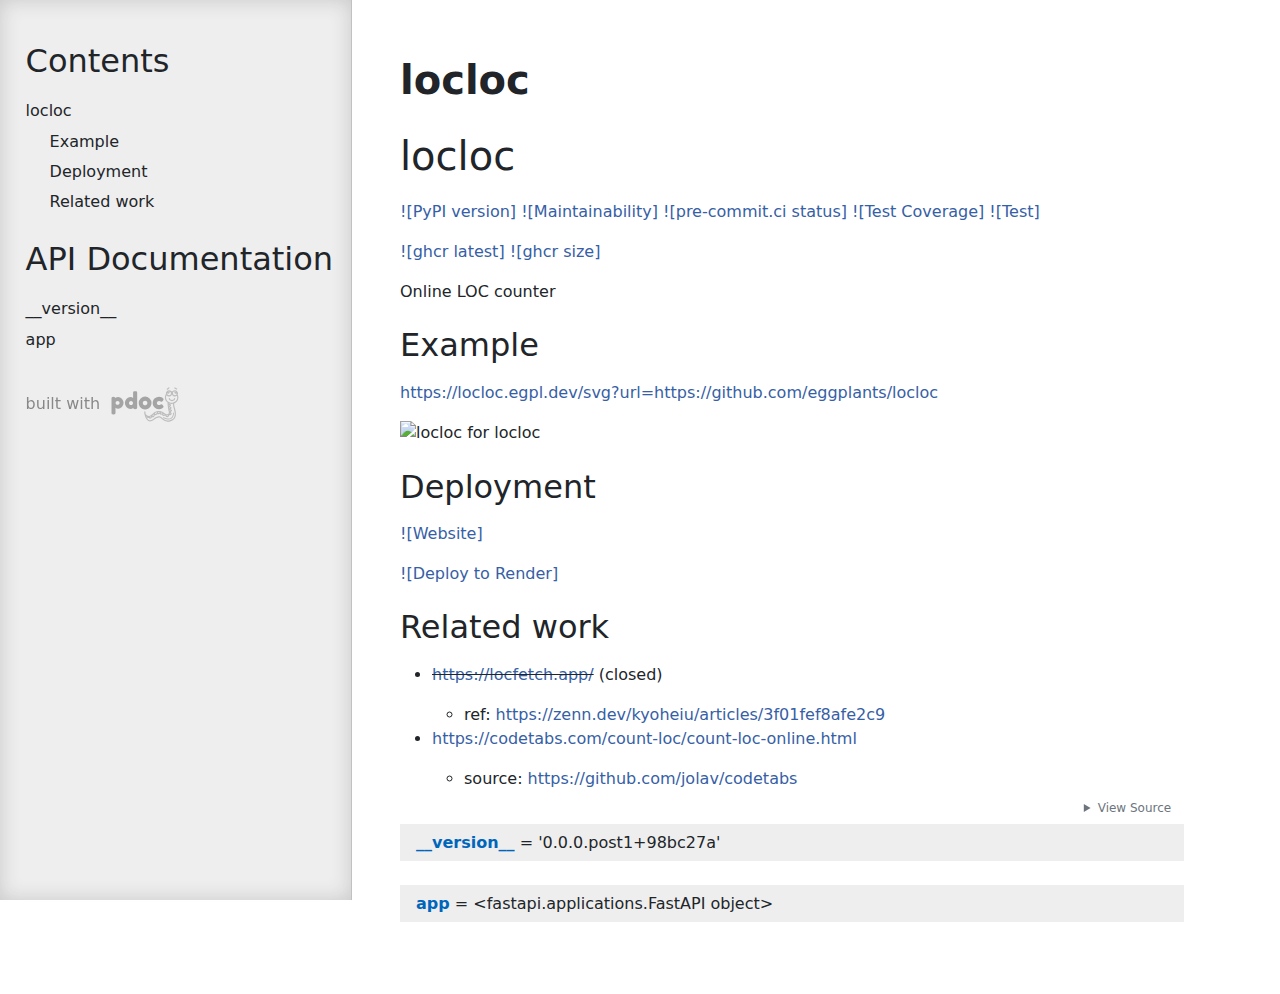
==== locloc.html @ e7546ebe "deploy: 98bc27acf43d729ed4a6e82d3b8231290cb11a8b" ====
<!doctype html>
<html lang="en">
<head>
    <meta charset="utf-8">
    <meta name="viewport" content="width=device-width, initial-scale=1">
    <meta name="generator" content="pdoc 15.0.1"/>
    <title>locloc API documentation</title>

    <style>/*! * Bootstrap Reboot v5.0.0 (https://getbootstrap.com/) * Copyright 2011-2021 The Bootstrap Authors * Copyright 2011-2021 Twitter, Inc. * Licensed under MIT (https://github.com/twbs/bootstrap/blob/main/LICENSE) * Forked from Normalize.css, licensed MIT (https://github.com/necolas/normalize.css/blob/master/LICENSE.md) */*,::after,::before{box-sizing:border-box}@media (prefers-reduced-motion:no-preference){:root{scroll-behavior:smooth}}body{margin:0;font-family:system-ui,-apple-system,"Segoe UI",Roboto,"Helvetica Neue",Arial,"Noto Sans","Liberation Sans",sans-serif,"Apple Color Emoji","Segoe UI Emoji","Segoe UI Symbol","Noto Color Emoji";font-size:1rem;font-weight:400;line-height:1.5;color:#212529;background-color:#fff;-webkit-text-size-adjust:100%;-webkit-tap-highlight-color:transparent}hr{margin:1rem 0;color:inherit;background-color:currentColor;border:0;opacity:.25}hr:not([size]){height:1px}h1,h2,h3,h4,h5,h6{margin-top:0;margin-bottom:.5rem;font-weight:500;line-height:1.2}h1{font-size:calc(1.375rem + 1.5vw)}@media (min-width:1200px){h1{font-size:2.5rem}}h2{font-size:calc(1.325rem + .9vw)}@media (min-width:1200px){h2{font-size:2rem}}h3{font-size:calc(1.3rem + .6vw)}@media (min-width:1200px){h3{font-size:1.75rem}}h4{font-size:calc(1.275rem + .3vw)}@media (min-width:1200px){h4{font-size:1.5rem}}h5{font-size:1.25rem}h6{font-size:1rem}p{margin-top:0;margin-bottom:1rem}abbr[data-bs-original-title],abbr[title]{-webkit-text-decoration:underline dotted;text-decoration:underline dotted;cursor:help;-webkit-text-decoration-skip-ink:none;text-decoration-skip-ink:none}address{margin-bottom:1rem;font-style:normal;line-height:inherit}ol,ul{padding-left:2rem}dl,ol,ul{margin-top:0;margin-bottom:1rem}ol ol,ol ul,ul ol,ul ul{margin-bottom:0}dt{font-weight:700}dd{margin-bottom:.5rem;margin-left:0}blockquote{margin:0 0 1rem}b,strong{font-weight:bolder}small{font-size:.875em}mark{padding:.2em;background-color:#fcf8e3}sub,sup{position:relative;font-size:.75em;line-height:0;vertical-align:baseline}sub{bottom:-.25em}sup{top:-.5em}a{color:#0d6efd;text-decoration:underline}a:hover{color:#0a58ca}a:not([href]):not([class]),a:not([href]):not([class]):hover{color:inherit;text-decoration:none}code,kbd,pre,samp{font-family:SFMono-Regular,Menlo,Monaco,Consolas,"Liberation Mono","Courier New",monospace;font-size:1em;direction:ltr;unicode-bidi:bidi-override}pre{display:block;margin-top:0;margin-bottom:1rem;overflow:auto;font-size:.875em}pre code{font-size:inherit;color:inherit;word-break:normal}code{font-size:.875em;color:#d63384;word-wrap:break-word}a>code{color:inherit}kbd{padding:.2rem .4rem;font-size:.875em;color:#fff;background-color:#212529;border-radius:.2rem}kbd kbd{padding:0;font-size:1em;font-weight:700}figure{margin:0 0 1rem}img,svg{vertical-align:middle}table{caption-side:bottom;border-collapse:collapse}caption{padding-top:.5rem;padding-bottom:.5rem;color:#6c757d;text-align:left}th{text-align:inherit;text-align:-webkit-match-parent}tbody,td,tfoot,th,thead,tr{border-color:inherit;border-style:solid;border-width:0}label{display:inline-block}button{border-radius:0}button:focus:not(:focus-visible){outline:0}button,input,optgroup,select,textarea{margin:0;font-family:inherit;font-size:inherit;line-height:inherit}button,select{text-transform:none}[role=button]{cursor:pointer}select{word-wrap:normal}select:disabled{opacity:1}[list]::-webkit-calendar-picker-indicator{display:none}[type=button],[type=reset],[type=submit],button{-webkit-appearance:button}[type=button]:not(:disabled),[type=reset]:not(:disabled),[type=submit]:not(:disabled),button:not(:disabled){cursor:pointer}::-moz-focus-inner{padding:0;border-style:none}textarea{resize:vertical}fieldset{min-width:0;padding:0;margin:0;border:0}legend{float:left;width:100%;padding:0;margin-bottom:.5rem;font-size:calc(1.275rem + .3vw);line-height:inherit}@media (min-width:1200px){legend{font-size:1.5rem}}legend+*{clear:left}::-webkit-datetime-edit-day-field,::-webkit-datetime-edit-fields-wrapper,::-webkit-datetime-edit-hour-field,::-webkit-datetime-edit-minute,::-webkit-datetime-edit-month-field,::-webkit-datetime-edit-text,::-webkit-datetime-edit-year-field{padding:0}::-webkit-inner-spin-button{height:auto}[type=search]{outline-offset:-2px;-webkit-appearance:textfield}::-webkit-search-decoration{-webkit-appearance:none}::-webkit-color-swatch-wrapper{padding:0}::file-selector-button{font:inherit}::-webkit-file-upload-button{font:inherit;-webkit-appearance:button}output{display:inline-block}iframe{border:0}summary{display:list-item;cursor:pointer}progress{vertical-align:baseline}[hidden]{display:none!important}</style>
    <style>/*! syntax-highlighting.css */pre{line-height:125%;}span.linenos{color:inherit; background-color:transparent; padding-left:5px; padding-right:20px;}.pdoc-code .hll{background-color:#ffffcc}.pdoc-code{background:#f8f8f8;}.pdoc-code .c{color:#3D7B7B; font-style:italic}.pdoc-code .err{border:1px solid #FF0000}.pdoc-code .k{color:#008000; font-weight:bold}.pdoc-code .o{color:#666666}.pdoc-code .ch{color:#3D7B7B; font-style:italic}.pdoc-code .cm{color:#3D7B7B; font-style:italic}.pdoc-code .cp{color:#9C6500}.pdoc-code .cpf{color:#3D7B7B; font-style:italic}.pdoc-code .c1{color:#3D7B7B; font-style:italic}.pdoc-code .cs{color:#3D7B7B; font-style:italic}.pdoc-code .gd{color:#A00000}.pdoc-code .ge{font-style:italic}.pdoc-code .gr{color:#E40000}.pdoc-code .gh{color:#000080; font-weight:bold}.pdoc-code .gi{color:#008400}.pdoc-code .go{color:#717171}.pdoc-code .gp{color:#000080; font-weight:bold}.pdoc-code .gs{font-weight:bold}.pdoc-code .gu{color:#800080; font-weight:bold}.pdoc-code .gt{color:#0044DD}.pdoc-code .kc{color:#008000; font-weight:bold}.pdoc-code .kd{color:#008000; font-weight:bold}.pdoc-code .kn{color:#008000; font-weight:bold}.pdoc-code .kp{color:#008000}.pdoc-code .kr{color:#008000; font-weight:bold}.pdoc-code .kt{color:#B00040}.pdoc-code .m{color:#666666}.pdoc-code .s{color:#BA2121}.pdoc-code .na{color:#687822}.pdoc-code .nb{color:#008000}.pdoc-code .nc{color:#0000FF; font-weight:bold}.pdoc-code .no{color:#880000}.pdoc-code .nd{color:#AA22FF}.pdoc-code .ni{color:#717171; font-weight:bold}.pdoc-code .ne{color:#CB3F38; font-weight:bold}.pdoc-code .nf{color:#0000FF}.pdoc-code .nl{color:#767600}.pdoc-code .nn{color:#0000FF; font-weight:bold}.pdoc-code .nt{color:#008000; font-weight:bold}.pdoc-code .nv{color:#19177C}.pdoc-code .ow{color:#AA22FF; font-weight:bold}.pdoc-code .w{color:#bbbbbb}.pdoc-code .mb{color:#666666}.pdoc-code .mf{color:#666666}.pdoc-code .mh{color:#666666}.pdoc-code .mi{color:#666666}.pdoc-code .mo{color:#666666}.pdoc-code .sa{color:#BA2121}.pdoc-code .sb{color:#BA2121}.pdoc-code .sc{color:#BA2121}.pdoc-code .dl{color:#BA2121}.pdoc-code .sd{color:#BA2121; font-style:italic}.pdoc-code .s2{color:#BA2121}.pdoc-code .se{color:#AA5D1F; font-weight:bold}.pdoc-code .sh{color:#BA2121}.pdoc-code .si{color:#A45A77; font-weight:bold}.pdoc-code .sx{color:#008000}.pdoc-code .sr{color:#A45A77}.pdoc-code .s1{color:#BA2121}.pdoc-code .ss{color:#19177C}.pdoc-code .bp{color:#008000}.pdoc-code .fm{color:#0000FF}.pdoc-code .vc{color:#19177C}.pdoc-code .vg{color:#19177C}.pdoc-code .vi{color:#19177C}.pdoc-code .vm{color:#19177C}.pdoc-code .il{color:#666666}</style>
    <style>/*! theme.css */:root{--pdoc-background:#fff;}.pdoc{--text:#212529;--muted:#6c757d;--link:#3660a5;--link-hover:#1659c5;--code:#f8f8f8;--active:#fff598;--accent:#eee;--accent2:#c1c1c1;--nav-hover:rgba(255, 255, 255, 0.5);--name:#0066BB;--def:#008800;--annotation:#007020;}</style>
    <style>/*! layout.css */html, body{width:100%;height:100%;}html, main{scroll-behavior:smooth;}body{background-color:var(--pdoc-background);}@media (max-width:769px){#navtoggle{cursor:pointer;position:absolute;width:50px;height:40px;top:1rem;right:1rem;border-color:var(--text);color:var(--text);display:flex;opacity:0.8;z-index:999;}#navtoggle:hover{opacity:1;}#togglestate + div{display:none;}#togglestate:checked + div{display:inherit;}main, header{padding:2rem 3vw;}header + main{margin-top:-3rem;}.git-button{display:none !important;}nav input[type="search"]{max-width:77%;}nav input[type="search"]:first-child{margin-top:-6px;}nav input[type="search"]:valid ~ *{display:none !important;}}@media (min-width:770px){:root{--sidebar-width:clamp(12.5rem, 28vw, 22rem);}nav{position:fixed;overflow:auto;height:100vh;width:var(--sidebar-width);}main, header{padding:3rem 2rem 3rem calc(var(--sidebar-width) + 3rem);width:calc(54rem + var(--sidebar-width));max-width:100%;}header + main{margin-top:-4rem;}#navtoggle{display:none;}}#togglestate{position:absolute;height:0;opacity:0;}nav.pdoc{--pad:clamp(0.5rem, 2vw, 1.75rem);--indent:1.5rem;background-color:var(--accent);border-right:1px solid var(--accent2);box-shadow:0 0 20px rgba(50, 50, 50, .2) inset;padding:0 0 0 var(--pad);overflow-wrap:anywhere;scrollbar-width:thin; scrollbar-color:var(--accent2) transparent; z-index:1}nav.pdoc::-webkit-scrollbar{width:.4rem; }nav.pdoc::-webkit-scrollbar-thumb{background-color:var(--accent2); }nav.pdoc > div{padding:var(--pad) 0;}nav.pdoc .module-list-button{display:inline-flex;align-items:center;color:var(--text);border-color:var(--muted);margin-bottom:1rem;}nav.pdoc .module-list-button:hover{border-color:var(--text);}nav.pdoc input[type=search]{display:block;outline-offset:0;width:calc(100% - var(--pad));}nav.pdoc .logo{max-width:calc(100% - var(--pad));max-height:35vh;display:block;margin:0 auto 1rem;transform:translate(calc(-.5 * var(--pad)), 0);}nav.pdoc ul{list-style:none;padding-left:0;}nav.pdoc > div > ul{margin-left:calc(0px - var(--pad));}nav.pdoc li a{padding:.2rem 0 .2rem calc(var(--pad) + var(--indent));}nav.pdoc > div > ul > li > a{padding-left:var(--pad);}nav.pdoc li{transition:all 100ms;}nav.pdoc li:hover{background-color:var(--nav-hover);}nav.pdoc a, nav.pdoc a:hover{color:var(--text);}nav.pdoc a{display:block;}nav.pdoc > h2:first-of-type{margin-top:1.5rem;}nav.pdoc .class:before{content:"class ";color:var(--muted);}nav.pdoc .function:after{content:"()";color:var(--muted);}nav.pdoc footer:before{content:"";display:block;width:calc(100% - var(--pad));border-top:solid var(--accent2) 1px;margin-top:1.5rem;padding-top:.5rem;}nav.pdoc footer{font-size:small;}</style>
    <style>/*! content.css */.pdoc{color:var(--text);box-sizing:border-box;line-height:1.5;background:none;}.pdoc .pdoc-button{cursor:pointer;display:inline-block;border:solid black 1px;border-radius:2px;font-size:.75rem;padding:calc(0.5em - 1px) 1em;transition:100ms all;}.pdoc .alert{padding:1rem 1rem 1rem calc(1.5rem + 24px);border:1px solid transparent;border-radius:.25rem;background-repeat:no-repeat;background-position:.75rem center;margin-bottom:1rem;}.pdoc .alert > em{display:none;}.pdoc .alert > *:last-child{margin-bottom:0;}.pdoc .alert.note {color:#084298;background-color:#cfe2ff;border-color:#b6d4fe;background-image:url("data:image/svg+xml,%3Csvg%20xmlns%3D%22http%3A//www.w3.org/2000/svg%22%20width%3D%2224%22%20height%3D%2224%22%20fill%3D%22%23084298%22%20viewBox%3D%220%200%2016%2016%22%3E%3Cpath%20d%3D%22M8%2016A8%208%200%201%200%208%200a8%208%200%200%200%200%2016zm.93-9.412-1%204.705c-.07.34.029.533.304.533.194%200%20.487-.07.686-.246l-.088.416c-.287.346-.92.598-1.465.598-.703%200-1.002-.422-.808-1.319l.738-3.468c.064-.293.006-.399-.287-.47l-.451-.081.082-.381%202.29-.287zM8%205.5a1%201%200%201%201%200-2%201%201%200%200%201%200%202z%22/%3E%3C/svg%3E");}.pdoc .alert.warning{color:#664d03;background-color:#fff3cd;border-color:#ffecb5;background-image:url("data:image/svg+xml,%3Csvg%20xmlns%3D%22http%3A//www.w3.org/2000/svg%22%20width%3D%2224%22%20height%3D%2224%22%20fill%3D%22%23664d03%22%20viewBox%3D%220%200%2016%2016%22%3E%3Cpath%20d%3D%22M8.982%201.566a1.13%201.13%200%200%200-1.96%200L.165%2013.233c-.457.778.091%201.767.98%201.767h13.713c.889%200%201.438-.99.98-1.767L8.982%201.566zM8%205c.535%200%20.954.462.9.995l-.35%203.507a.552.552%200%200%201-1.1%200L7.1%205.995A.905.905%200%200%201%208%205zm.002%206a1%201%200%201%201%200%202%201%201%200%200%201%200-2z%22/%3E%3C/svg%3E");}.pdoc .alert.danger{color:#842029;background-color:#f8d7da;border-color:#f5c2c7;background-image:url("data:image/svg+xml,%3Csvg%20xmlns%3D%22http%3A//www.w3.org/2000/svg%22%20width%3D%2224%22%20height%3D%2224%22%20fill%3D%22%23842029%22%20viewBox%3D%220%200%2016%2016%22%3E%3Cpath%20d%3D%22M5.52.359A.5.5%200%200%201%206%200h4a.5.5%200%200%201%20.474.658L8.694%206H12.5a.5.5%200%200%201%20.395.807l-7%209a.5.5%200%200%201-.873-.454L6.823%209.5H3.5a.5.5%200%200%201-.48-.641l2.5-8.5z%22/%3E%3C/svg%3E");}.pdoc .visually-hidden{position:absolute !important;width:1px !important;height:1px !important;padding:0 !important;margin:-1px !important;overflow:hidden !important;clip:rect(0, 0, 0, 0) !important;white-space:nowrap !important;border:0 !important;}.pdoc h1, .pdoc h2, .pdoc h3{font-weight:300;margin:.3em 0;padding:.2em 0;}.pdoc > section:not(.module-info) h1{font-size:1.5rem;font-weight:500;}.pdoc > section:not(.module-info) h2{font-size:1.4rem;font-weight:500;}.pdoc > section:not(.module-info) h3{font-size:1.3rem;font-weight:500;}.pdoc > section:not(.module-info) h4{font-size:1.2rem;}.pdoc > section:not(.module-info) h5{font-size:1.1rem;}.pdoc a{text-decoration:none;color:var(--link);}.pdoc a:hover{color:var(--link-hover);}.pdoc blockquote{margin-left:2rem;}.pdoc pre{border-top:1px solid var(--accent2);border-bottom:1px solid var(--accent2);margin-top:0;margin-bottom:1em;padding:.5rem 0 .5rem .5rem;overflow-x:auto;background-color:var(--code);}.pdoc code{color:var(--text);padding:.2em .4em;margin:0;font-size:85%;background-color:var(--accent);border-radius:6px;}.pdoc a > code{color:inherit;}.pdoc pre > code{display:inline-block;font-size:inherit;background:none;border:none;padding:0;}.pdoc > section:not(.module-info){margin-bottom:1.5rem;}.pdoc .modulename{margin-top:0;font-weight:bold;}.pdoc .modulename a{color:var(--link);transition:100ms all;}.pdoc .git-button{float:right;border:solid var(--link) 1px;}.pdoc .git-button:hover{background-color:var(--link);color:var(--pdoc-background);}.view-source-toggle-state,.view-source-toggle-state ~ .pdoc-code{display:none;}.view-source-toggle-state:checked ~ .pdoc-code{display:block;}.view-source-button{display:inline-block;float:right;font-size:.75rem;line-height:1.5rem;color:var(--muted);padding:0 .4rem 0 1.3rem;cursor:pointer;text-indent:-2px;}.view-source-button > span{visibility:hidden;}.module-info .view-source-button{float:none;display:flex;justify-content:flex-end;margin:-1.2rem .4rem -.2rem 0;}.view-source-button::before{position:absolute;content:"View Source";display:list-item;list-style-type:disclosure-closed;}.view-source-toggle-state:checked ~ .attr .view-source-button::before,.view-source-toggle-state:checked ~ .view-source-button::before{list-style-type:disclosure-open;}.pdoc .docstring{margin-bottom:1.5rem;}.pdoc section:not(.module-info) .docstring{margin-left:clamp(0rem, 5vw - 2rem, 1rem);}.pdoc .docstring .pdoc-code{margin-left:1em;margin-right:1em;}.pdoc h1:target,.pdoc h2:target,.pdoc h3:target,.pdoc h4:target,.pdoc h5:target,.pdoc h6:target,.pdoc .pdoc-code > pre > span:target{background-color:var(--active);box-shadow:-1rem 0 0 0 var(--active);}.pdoc .pdoc-code > pre > span:target{display:block;}.pdoc div:target > .attr,.pdoc section:target > .attr,.pdoc dd:target > a{background-color:var(--active);}.pdoc *{scroll-margin:2rem;}.pdoc .pdoc-code .linenos{user-select:none;}.pdoc .attr:hover{filter:contrast(0.95);}.pdoc section, .pdoc .classattr{position:relative;}.pdoc .headerlink{--width:clamp(1rem, 3vw, 2rem);position:absolute;top:0;left:calc(0rem - var(--width));transition:all 100ms ease-in-out;opacity:0;}.pdoc .headerlink::before{content:"#";display:block;text-align:center;width:var(--width);height:2.3rem;line-height:2.3rem;font-size:1.5rem;}.pdoc .attr:hover ~ .headerlink,.pdoc *:target > .headerlink,.pdoc .headerlink:hover{opacity:1;}.pdoc .attr{display:block;margin:.5rem 0 .5rem;padding:.4rem .4rem .4rem 1rem;background-color:var(--accent);overflow-x:auto;}.pdoc .classattr{margin-left:2rem;}.pdoc .decorator-deprecated{color:#842029;}.pdoc .decorator-deprecated ~ span{filter:grayscale(1) opacity(0.8);}.pdoc .name{color:var(--name);font-weight:bold;}.pdoc .def{color:var(--def);font-weight:bold;}.pdoc .signature{background-color:transparent;}.pdoc .param, .pdoc .return-annotation{white-space:pre;}.pdoc .signature.multiline .param{display:block;}.pdoc .signature.condensed .param{display:inline-block;}.pdoc .annotation{color:var(--annotation);}.pdoc .view-value-toggle-state,.pdoc .view-value-toggle-state ~ .default_value{display:none;}.pdoc .view-value-toggle-state:checked ~ .default_value{display:inherit;}.pdoc .view-value-button{font-size:.5rem;vertical-align:middle;border-style:dashed;margin-top:-0.1rem;}.pdoc .view-value-button:hover{background:white;}.pdoc .view-value-button::before{content:"show";text-align:center;width:2.2em;display:inline-block;}.pdoc .view-value-toggle-state:checked ~ .view-value-button::before{content:"hide";}.pdoc .inherited{margin-left:2rem;}.pdoc .inherited dt{font-weight:700;}.pdoc .inherited dt, .pdoc .inherited dd{display:inline;margin-left:0;margin-bottom:.5rem;}.pdoc .inherited dd:not(:last-child):after{content:", ";}.pdoc .inherited .class:before{content:"class ";}.pdoc .inherited .function a:after{content:"()";}.pdoc .search-result .docstring{overflow:auto;max-height:25vh;}.pdoc .search-result.focused > .attr{background-color:var(--active);}.pdoc .attribution{margin-top:2rem;display:block;opacity:0.5;transition:all 200ms;filter:grayscale(100%);}.pdoc .attribution:hover{opacity:1;filter:grayscale(0%);}.pdoc .attribution img{margin-left:5px;height:35px;vertical-align:middle;width:70px;transition:all 200ms;}.pdoc table{display:block;width:max-content;max-width:100%;overflow:auto;margin-bottom:1rem;}.pdoc table th{font-weight:600;}.pdoc table th, .pdoc table td{padding:6px 13px;border:1px solid var(--accent2);}</style>
    <style>/*! custom.css */</style></head>
<body>
    <nav class="pdoc">
        <label id="navtoggle" for="togglestate" class="pdoc-button"><svg xmlns='http://www.w3.org/2000/svg' viewBox='0 0 30 30'><path stroke-linecap='round' stroke="currentColor" stroke-miterlimit='10' stroke-width='2' d='M4 7h22M4 15h22M4 23h22'/></svg></label>
        <input id="togglestate" type="checkbox" aria-hidden="true" tabindex="-1">
        <div>


            <h2>Contents</h2>
            <ul>
  <li><a href="#locloc">locloc</a>
  <ul>
    <li><a href="#example">Example</a></li>
    <li><a href="#deployment">Deployment</a></li>
    <li><a href="#related-work">Related work</a></li>
  </ul></li>
</ul>



            <h2>API Documentation</h2>
                <ul class="memberlist">
            <li>
                    <a class="variable" href="#__version__">__version__</a>
            </li>
            <li>
                    <a class="variable" href="#app">app</a>
            </li>
    </ul>



        <a class="attribution" title="pdoc: Python API documentation generator" href="https://pdoc.dev" target="_blank">
            built with <span class="visually-hidden">pdoc</span><img
                alt="pdoc logo"
                src="data:image/svg+xml,%3Csvg%20xmlns%3D%22http%3A//www.w3.org/2000/svg%22%20role%3D%22img%22%20aria-label%3D%22pdoc%20logo%22%20width%3D%22300%22%20height%3D%22150%22%20viewBox%3D%22-1%200%2060%2030%22%3E%3Ctitle%3Epdoc%3C/title%3E%3Cpath%20d%3D%22M29.621%2021.293c-.011-.273-.214-.475-.511-.481a.5.5%200%200%200-.489.503l-.044%201.393c-.097.551-.695%201.215-1.566%201.704-.577.428-1.306.486-2.193.182-1.426-.617-2.467-1.654-3.304-2.487l-.173-.172a3.43%203.43%200%200%200-.365-.306.49.49%200%200%200-.286-.196c-1.718-1.06-4.931-1.47-7.353.191l-.219.15c-1.707%201.187-3.413%202.131-4.328%201.03-.02-.027-.49-.685-.141-1.763.233-.721.546-2.408.772-4.076.042-.09.067-.187.046-.288.166-1.347.277-2.625.241-3.351%201.378-1.008%202.271-2.586%202.271-4.362%200-.976-.272-1.935-.788-2.774-.057-.094-.122-.18-.184-.268.033-.167.052-.339.052-.516%200-1.477-1.202-2.679-2.679-2.679-.791%200-1.496.352-1.987.9a6.3%206.3%200%200%200-1.001.029c-.492-.564-1.207-.929-2.012-.929-1.477%200-2.679%201.202-2.679%202.679A2.65%202.65%200%200%200%20.97%206.554c-.383.747-.595%201.572-.595%202.41%200%202.311%201.507%204.29%203.635%205.107-.037.699-.147%202.27-.423%203.294l-.137.461c-.622%202.042-2.515%208.257%201.727%2010.643%201.614.908%203.06%201.248%204.317%201.248%202.665%200%204.492-1.524%205.322-2.401%201.476-1.559%202.886-1.854%206.491.82%201.877%201.393%203.514%201.753%204.861%201.068%202.223-1.713%202.811-3.867%203.399-6.374.077-.846.056-1.469.054-1.537zm-4.835%204.313c-.054.305-.156.586-.242.629-.034-.007-.131-.022-.307-.157-.145-.111-.314-.478-.456-.908.221.121.432.25.675.355.115.039.219.051.33.081zm-2.251-1.238c-.05.33-.158.648-.252.694-.022.001-.125-.018-.307-.157-.217-.166-.488-.906-.639-1.573.358.344.754.693%201.198%201.036zm-3.887-2.337c-.006-.116-.018-.231-.041-.342.635.145%201.189.368%201.599.625.097.231.166.481.174.642-.03.049-.055.101-.067.158-.046.013-.128.026-.298.004-.278-.037-.901-.57-1.367-1.087zm-1.127-.497c.116.306.176.625.12.71-.019.014-.117.045-.345.016-.206-.027-.604-.332-.986-.695.41-.051.816-.056%201.211-.031zm-4.535%201.535c.209.22.379.47.358.598-.006.041-.088.138-.351.234-.144.055-.539-.063-.979-.259a11.66%2011.66%200%200%200%20.972-.573zm.983-.664c.359-.237.738-.418%201.126-.554.25.237.479.548.457.694-.006.042-.087.138-.351.235-.174.064-.694-.105-1.232-.375zm-3.381%201.794c-.022.145-.061.29-.149.401-.133.166-.358.248-.69.251h-.002c-.133%200-.306-.26-.45-.621.417.091.854.07%201.291-.031zm-2.066-8.077a4.78%204.78%200%200%201-.775-.584c.172-.115.505-.254.88-.378l-.105.962zm-.331%202.302a10.32%2010.32%200%200%201-.828-.502c.202-.143.576-.328.984-.49l-.156.992zm-.45%202.157l-.701-.403c.214-.115.536-.249.891-.376a11.57%2011.57%200%200%201-.19.779zm-.181%201.716c.064.398.194.702.298.893-.194-.051-.435-.162-.736-.398.061-.119.224-.3.438-.495zM8.87%204.141c0%20.152-.123.276-.276.276s-.275-.124-.275-.276.123-.276.276-.276.275.124.275.276zm-.735-.389a1.15%201.15%200%200%200-.314.783%201.16%201.16%200%200%200%201.162%201.162c.457%200%20.842-.27%201.032-.653.026.117.042.238.042.362a1.68%201.68%200%200%201-1.679%201.679%201.68%201.68%200%200%201-1.679-1.679c0-.843.626-1.535%201.436-1.654zM5.059%205.406A1.68%201.68%200%200%201%203.38%207.085a1.68%201.68%200%200%201-1.679-1.679c0-.037.009-.072.011-.109.21.3.541.508.935.508a1.16%201.16%200%200%200%201.162-1.162%201.14%201.14%200%200%200-.474-.912c.015%200%20.03-.005.045-.005.926.001%201.679.754%201.679%201.68zM3.198%204.141c0%20.152-.123.276-.276.276s-.275-.124-.275-.276.123-.276.276-.276.275.124.275.276zM1.375%208.964c0-.52.103-1.035.288-1.52.466.394%201.06.64%201.717.64%201.144%200%202.116-.725%202.499-1.738.383%201.012%201.355%201.738%202.499%201.738.867%200%201.631-.421%202.121-1.062.307.605.478%201.267.478%201.942%200%202.486-2.153%204.51-4.801%204.51s-4.801-2.023-4.801-4.51zm24.342%2019.349c-.985.498-2.267.168-3.813-.979-3.073-2.281-5.453-3.199-7.813-.705-1.315%201.391-4.163%203.365-8.423.97-3.174-1.786-2.239-6.266-1.261-9.479l.146-.492c.276-1.02.395-2.457.444-3.268a6.11%206.11%200%200%200%201.18.115%206.01%206.01%200%200%200%202.536-.562l-.006.175c-.802.215-1.848.612-2.021%201.25-.079.295.021.601.274.837.219.203.415.364.598.501-.667.304-1.243.698-1.311%201.179-.02.144-.022.507.393.787.213.144.395.26.564.365-1.285.521-1.361.96-1.381%201.126-.018.142-.011.496.427.746l.854.489c-.473.389-.971.914-.999%201.429-.018.278.095.532.316.713.675.556%201.231.721%201.653.721.059%200%20.104-.014.158-.02.207.707.641%201.64%201.513%201.64h.013c.8-.008%201.236-.345%201.462-.626.173-.216.268-.457.325-.692.424.195.93.374%201.372.374.151%200%20.294-.021.423-.068.732-.27.944-.704.993-1.021.009-.061.003-.119.002-.179.266.086.538.147.789.147.15%200%20.294-.021.423-.069.542-.2.797-.489.914-.754.237.147.478.258.704.288.106.014.205.021.296.021.356%200%20.595-.101.767-.229.438.435%201.094.992%201.656%201.067.106.014.205.021.296.021a1.56%201.56%200%200%200%20.323-.035c.17.575.453%201.289.866%201.605.358.273.665.362.914.362a.99.99%200%200%200%20.421-.093%201.03%201.03%200%200%200%20.245-.164c.168.428.39.846.68%201.068.358.273.665.362.913.362a.99.99%200%200%200%20.421-.093c.317-.148.512-.448.639-.762.251.157.495.257.726.257.127%200%20.25-.024.37-.071.427-.17.706-.617.841-1.314.022-.015.047-.022.068-.038.067-.051.133-.104.196-.159-.443%201.486-1.107%202.761-2.086%203.257zM8.66%209.925a.5.5%200%201%200-1%200c0%20.653-.818%201.205-1.787%201.205s-1.787-.552-1.787-1.205a.5.5%200%201%200-1%200c0%201.216%201.25%202.205%202.787%202.205s2.787-.989%202.787-2.205zm4.4%2015.965l-.208.097c-2.661%201.258-4.708%201.436-6.086.527-1.542-1.017-1.88-3.19-1.844-4.198a.4.4%200%200%200-.385-.414c-.242-.029-.406.164-.414.385-.046%201.249.367%203.686%202.202%204.896.708.467%201.547.7%202.51.7%201.248%200%202.706-.392%204.362-1.174l.185-.086a.4.4%200%200%200%20.205-.527c-.089-.204-.326-.291-.527-.206zM9.547%202.292c.093.077.205.114.317.114a.5.5%200%200%200%20.318-.886L8.817.397a.5.5%200%200%200-.703.068.5.5%200%200%200%20.069.703l1.364%201.124zm-7.661-.065c.086%200%20.173-.022.253-.068l1.523-.893a.5.5%200%200%200-.506-.863l-1.523.892a.5.5%200%200%200-.179.685c.094.158.261.247.432.247z%22%20transform%3D%22matrix%28-1%200%200%201%2058%200%29%22%20fill%3D%22%233bb300%22/%3E%3Cpath%20d%3D%22M.3%2021.86V10.18q0-.46.02-.68.04-.22.18-.5.28-.54%201.34-.54%201.06%200%201.42.28.38.26.44.78.76-1.04%202.38-1.04%201.64%200%203.1%201.54%201.46%201.54%201.46%203.58%200%202.04-1.46%203.58-1.44%201.54-3.08%201.54-1.64%200-2.38-.92v4.04q0%20.46-.04.68-.02.22-.18.5-.14.3-.5.42-.36.12-.98.12-.62%200-1-.12-.36-.12-.52-.4-.14-.28-.18-.5-.02-.22-.02-.68zm3.96-9.42q-.46.54-.46%201.18%200%20.64.46%201.18.48.52%201.2.52.74%200%201.24-.52.52-.52.52-1.18%200-.66-.48-1.18-.48-.54-1.26-.54-.76%200-1.22.54zm14.741-8.36q.16-.3.54-.42.38-.12%201-.12.64%200%201.02.12.38.12.52.42.16.3.18.54.04.22.04.68v11.94q0%20.46-.04.7-.02.22-.18.5-.3.54-1.7.54-1.38%200-1.54-.98-.84.96-2.34.96-1.8%200-3.28-1.56-1.48-1.58-1.48-3.66%200-2.1%201.48-3.68%201.5-1.58%203.28-1.58%201.48%200%202.3%201v-4.2q0-.46.02-.68.04-.24.18-.52zm-3.24%2010.86q.52.54%201.26.54.74%200%201.22-.54.5-.54.5-1.18%200-.66-.48-1.22-.46-.56-1.26-.56-.8%200-1.28.56-.48.54-.48%201.2%200%20.66.52%201.2zm7.833-1.2q0-2.4%201.68-3.96%201.68-1.56%203.84-1.56%202.16%200%203.82%201.56%201.66%201.54%201.66%203.94%200%201.66-.86%202.96-.86%201.28-2.1%201.9-1.22.6-2.54.6-1.32%200-2.56-.64-1.24-.66-2.1-1.92-.84-1.28-.84-2.88zm4.18%201.44q.64.48%201.3.48.66%200%201.32-.5.66-.5.66-1.48%200-.98-.62-1.46-.62-.48-1.34-.48-.72%200-1.34.5-.62.5-.62%201.48%200%20.96.64%201.46zm11.412-1.44q0%20.84.56%201.32.56.46%201.18.46.64%200%201.18-.36.56-.38.9-.38.6%200%201.46%201.06.46.58.46%201.04%200%20.76-1.1%201.42-1.14.8-2.8.8-1.86%200-3.58-1.34-.82-.64-1.34-1.7-.52-1.08-.52-2.36%200-1.3.52-2.34.52-1.06%201.34-1.7%201.66-1.32%203.54-1.32.76%200%201.48.22.72.2%201.06.4l.32.2q.36.24.56.38.52.4.52.92%200%20.5-.42%201.14-.72%201.1-1.38%201.1-.38%200-1.08-.44-.36-.34-1.04-.34-.66%200-1.24.48-.58.48-.58%201.34z%22%20fill%3D%22green%22/%3E%3C/svg%3E"/>
        </a>
</div>
    </nav>
    <main class="pdoc">
            <section class="module-info">
                    <h1 class="modulename">
locloc    </h1>

                        <div class="docstring"><h1 id="locloc">locloc</h1>

<p><a href="https://badge.fury.io/py/locloc">![PyPI version]</a>
<a href="https://qlty.sh/gh/eggplants/projects/locloc">![Maintainability]</a>
<a href="https://results.pre-commit.ci/latest/github/eggplants/locloc/master">![pre-commit.ci status]</a>
<a href="https://qlty.sh/gh/eggplants/projects/locloc">![Test Coverage]</a>
<a href="https://github.com/eggplants/locloc/actions/workflows/test.yml">![Test]</a></p>

<p><a href="https://github.com/eggplants/locloc/pkgs/container/locloc">![ghcr latest] ![ghcr size]</a></p>

<p>Online LOC counter</p>

<h2 id="example">Example</h2>

<p><a href="https://locloc.egpl.dev/svg?url=https://github.com/eggplants/locloc">https://locloc.egpl.dev/svg?url=https://github.com/eggplants/locloc</a></p>

<p><img src="https://locloc.egpl.dev/svg?url=https%3A%2F%2Fgithub.com%2Feggplants%2Flocloc" alt="locloc for locloc" /></p>

<h2 id="deployment">Deployment</h2>

<p><a href="https://locloc.egpl.dev">![Website]</a></p>

<p><a href="https://render.com/deploy?repo=https://github.com/eggplants/locloc">![Deploy to Render]</a></p>

<h2 id="related-work">Related work</h2>

<ul>
<li><p><s><a href="https://locfetch.app/">https://locfetch.app/</a></s> (closed)</p>

<ul>
<li>ref: <a href="https://zenn.dev/kyoheiu/articles/3f01fef8afe2c9">https://zenn.dev/kyoheiu/articles/3f01fef8afe2c9</a></li>
</ul></li>
<li><p><a href="https://codetabs.com/count-loc/count-loc-online.html">https://codetabs.com/count-loc/count-loc-online.html</a></p>

<ul>
<li>source: <a href="https://github.com/jolav/codetabs">https://github.com/jolav/codetabs</a></li>
</ul></li>
</ul>
</div>

                        <input id="mod-locloc-view-source" class="view-source-toggle-state" type="checkbox" aria-hidden="true" tabindex="-1">

                        <label class="view-source-button" for="mod-locloc-view-source"><span>View Source</span></label>

                        <div class="pdoc-code codehilite"><pre><span></span><span id="L-1"><a href="#L-1"><span class="linenos"> 1</span></a><span class="sd">&quot;&quot;&quot;.. include:: ../README.md&quot;&quot;&quot;</span>  <span class="c1"># noqa: D415</span>
</span><span id="L-2"><a href="#L-2"><span class="linenos"> 2</span></a>
</span><span id="L-3"><a href="#L-3"><span class="linenos"> 3</span></a><span class="kn">import</span><span class="w"> </span><span class="nn">importlib.metadata</span>
</span><span id="L-4"><a href="#L-4"><span class="linenos"> 4</span></a>
</span><span id="L-5"><a href="#L-5"><span class="linenos"> 5</span></a><span class="k">try</span><span class="p">:</span>
</span><span id="L-6"><a href="#L-6"><span class="linenos"> 6</span></a>    <span class="n">__version__</span> <span class="o">=</span> <span class="n">importlib</span><span class="o">.</span><span class="n">metadata</span><span class="o">.</span><span class="n">version</span><span class="p">(</span><span class="vm">__name__</span><span class="p">)</span>
</span><span id="L-7"><a href="#L-7"><span class="linenos"> 7</span></a><span class="k">except</span> <span class="n">importlib</span><span class="o">.</span><span class="n">metadata</span><span class="o">.</span><span class="n">PackageNotFoundError</span><span class="p">:</span>
</span><span id="L-8"><a href="#L-8"><span class="linenos"> 8</span></a>    <span class="n">__version__</span> <span class="o">=</span> <span class="s2">&quot;0.0.0&quot;</span>
</span><span id="L-9"><a href="#L-9"><span class="linenos"> 9</span></a>
</span><span id="L-10"><a href="#L-10"><span class="linenos">10</span></a><span class="kn">from</span><span class="w"> </span><span class="nn">.main</span><span class="w"> </span><span class="kn">import</span> <span class="n">app</span>
</span><span id="L-11"><a href="#L-11"><span class="linenos">11</span></a>
</span><span id="L-12"><a href="#L-12"><span class="linenos">12</span></a><span class="n">__all__</span> <span class="o">=</span> <span class="p">(</span><span class="s2">&quot;__version__&quot;</span><span class="p">,</span> <span class="s2">&quot;app&quot;</span><span class="p">)</span>
</span></pre></div>


            </section>
                <section id="__version__">
                    <div class="attr variable">
            <span class="name">__version__</span>        =
<span class="default_value">&#39;0.0.0.post1+98bc27a&#39;</span>

        
    </div>
    <a class="headerlink" href="#__version__"></a>
    
    

                </section>
                <section id="app">
                    <div class="attr variable">
            <span class="name">app</span>        =
<span class="default_value">&lt;fastapi.applications.FastAPI object&gt;</span>

        
    </div>
    <a class="headerlink" href="#app"></a>
    
    

                </section>
    </main>
</body>
</html>
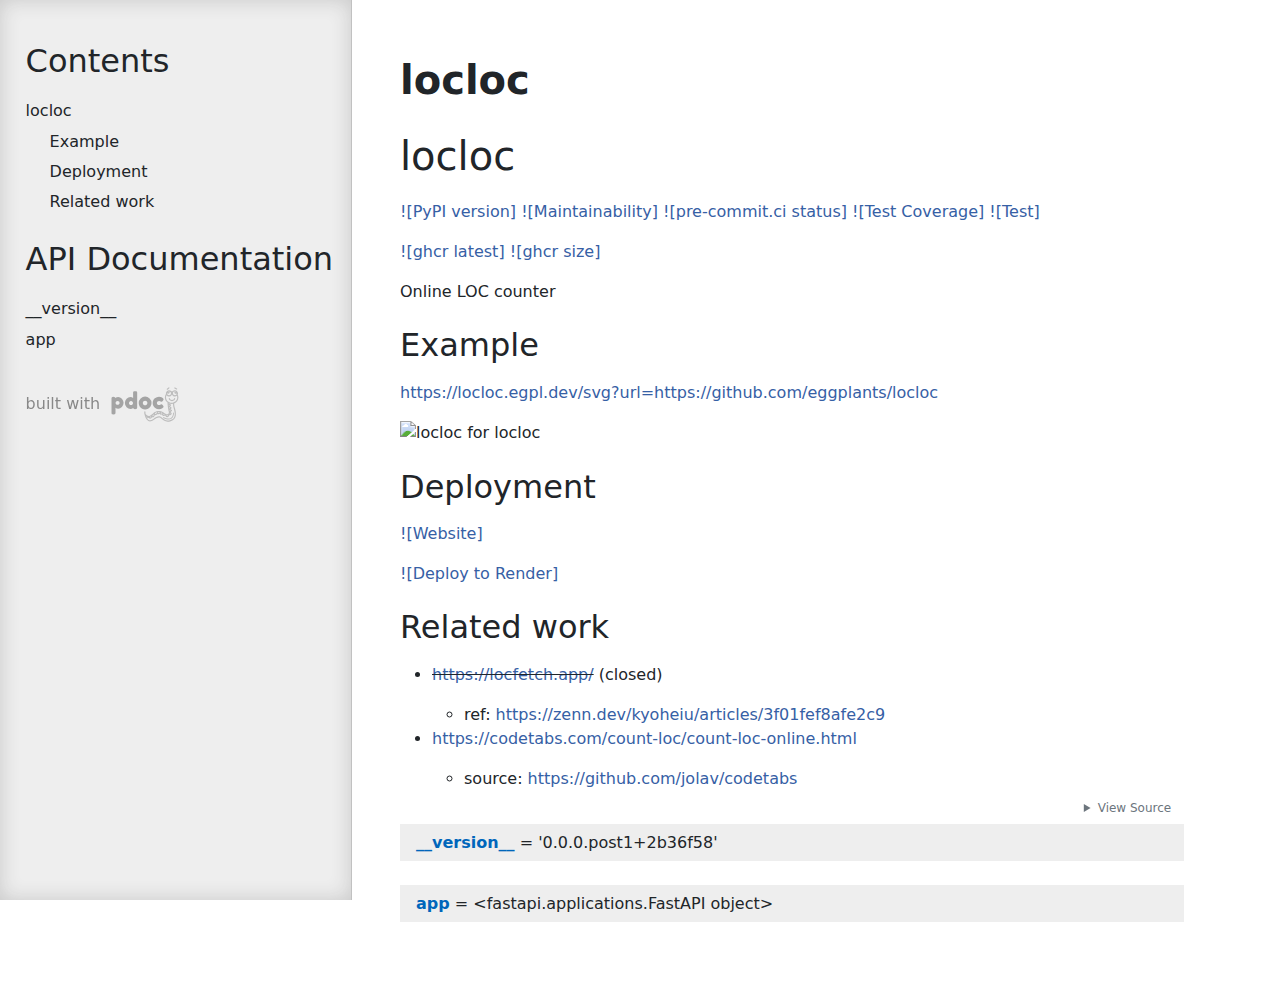
==== commit 2de3835f: "deploy: 2b36f588ab6d21fde7b3fdb8ad5378417b8f6170" ====
--- a/locloc.html
+++ b/locloc.html
@@ -118,7 +118,7 @@
                 <section id="__version__">
                     <div class="attr variable">
             <span class="name">__version__</span>        =
-<span class="default_value">&#39;0.0.0.post1+98bc27a&#39;</span>
+<span class="default_value">&#39;0.0.0.post1+2b36f58&#39;</span>
 
         
     </div>
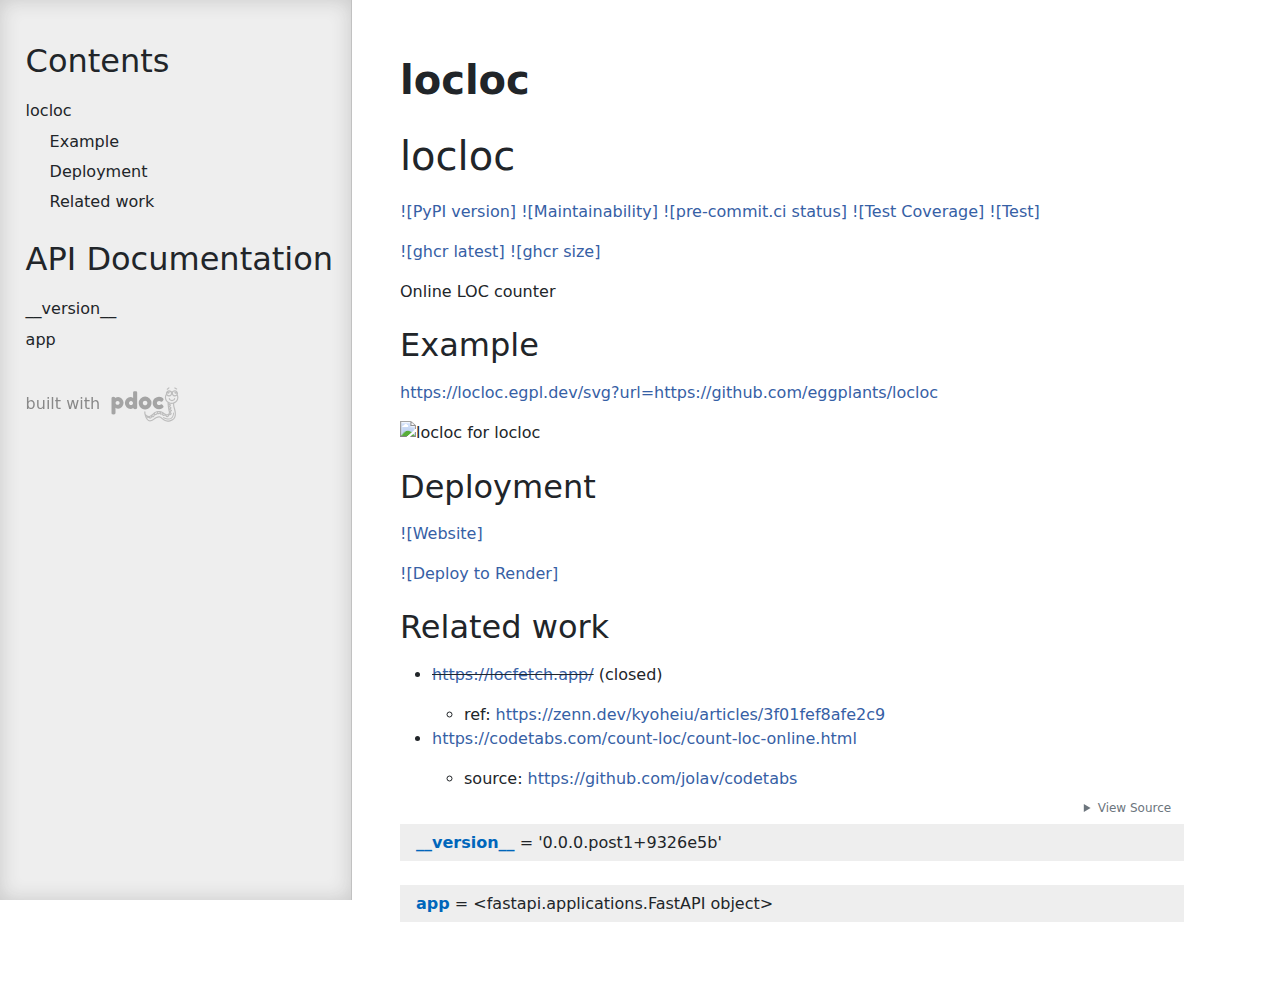
==== commit 9aae2eb4: "deploy: 9326e5b8b446c1742995f0433f61386589ff48ed" ====
--- a/locloc.html
+++ b/locloc.html
@@ -118,7 +118,7 @@
                 <section id="__version__">
                     <div class="attr variable">
             <span class="name">__version__</span>        =
-<span class="default_value">&#39;0.0.0.post1+2b36f58&#39;</span>
+<span class="default_value">&#39;0.0.0.post1+9326e5b&#39;</span>
 
         
     </div>
